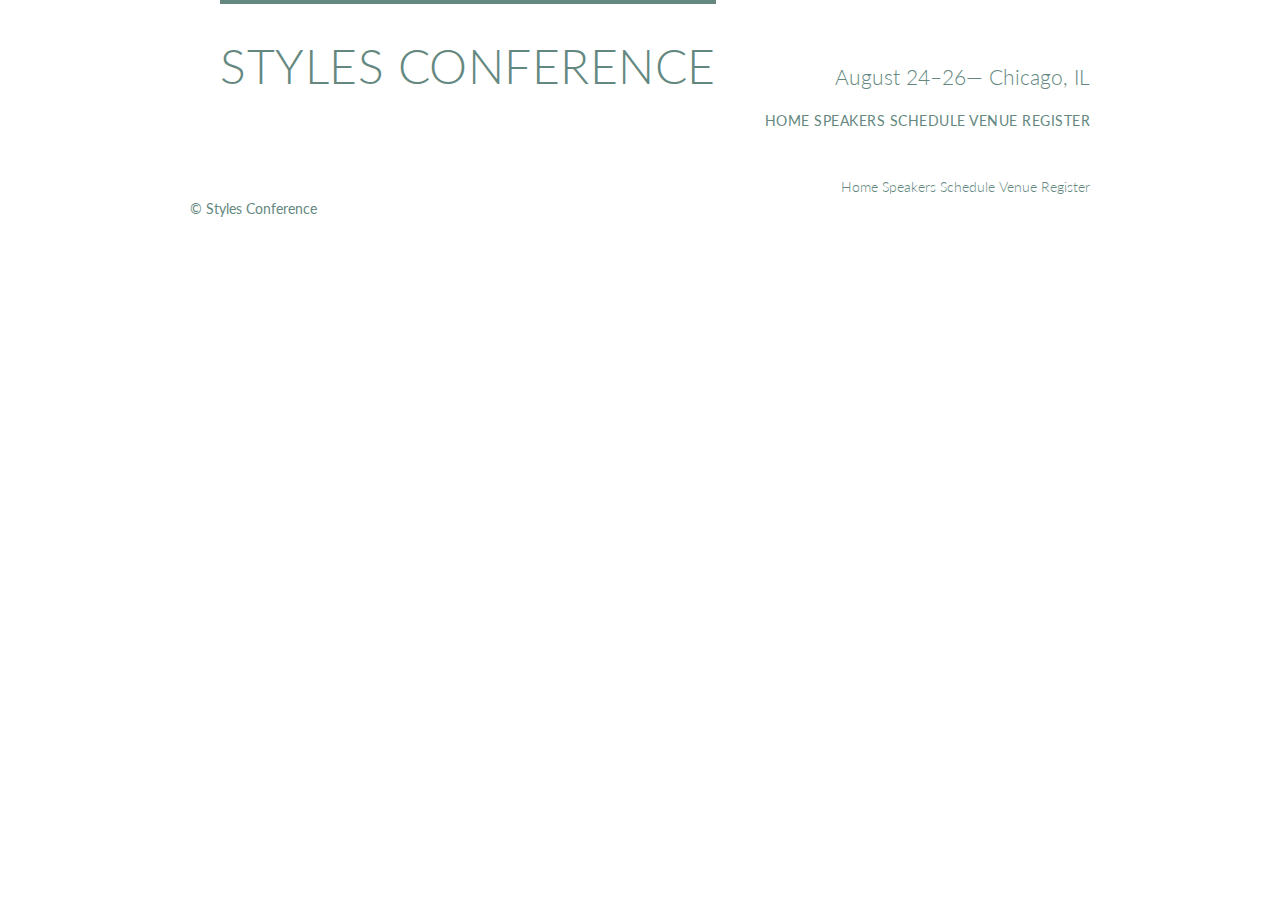
==== register.html @ 028f976f "Initial commit" ====
<!DOCTYPE html>
<html lang="en">
    <head>
        <meta charset="utf-8">
        <title>Styles Conference</title>
        <link rel="stylesheet" href="assets/stylesheets/main.css">
        <link href="https://fonts.googleapis.com/css?family=Lato:100,300,400" rel="stylesheet">
    </head>
    <body>
        <header class="container group">
            <section class="container">
                <h1 class="logo"><a href="index.html">Styles Conference</a></h1>
            </section>

            <h3 class="tagline">August 24&ndash;26&mdash; Chicago, IL</h3>
            <nav class="nav primary-nav">
                <a href="index.html">Home</a>
                <a href="speakers.html">Speakers</a>
                <a href="schedule.html">Schedule</a>
                <a href="venue.html">Venue</a>
                <a href="register.html">Register</a>
            </nav>
        </header>
        <footer class="primary-footer container group">
            <nav class="nav">
                <a href="index.html">Home</a>
                <a href="speakers.html">Speakers</a>
                <a href="schedule.html">Schedule</a>
                <a href="venue.html">Venue</a>
                <a href="register.html">Register</a>
            </nav>
            <small>&copy Styles Conference</small>
        </footer>
    </body>
</html>
---- assets/stylesheets/main.css ----
/* http://meyerweb.com/eric/tools/css/reset/
   v2.0 | 20110126
   License: none (public domain)
*/

html, body, div, span, applet, object, iframe,
h1, h2, h3, h4, h5, h6, p, blockquote, pre,
a, abbr, acronym, address, big, cite, code,
del, dfn, em, img, ins, kbd, q, s, samp,
small, strike, strong, sub, sup, tt, var,
b, u, i, center,
dl, dt, dd, ol, ul, li,
fieldset, form, label, legend,
table, caption, tbody, tfoot, thead, tr, th, td,
article, aside, canvas, details, embed,
figure, figcaption, footer, header, hgroup,
menu, nav, output, ruby, section, summary,
time, mark, audio, video {
	margin: 0;
	padding: 0;
	border: 0;
	font-size: 100%;
	font: inherit;
	vertical-align: baseline;
}
/* HTML5 display-role reset for older browsers */
article, aside, details, figcaption, figure,
footer, header, hgroup, menu, nav, section {
	display: block;
}
body {
	line-height: 1;
}
ol, ul {
	list-style: none;
}
blockquote, q {
	quotes: none;
}
blockquote:before, blockquote:after,
q:before, q:after {
	content: '';
	content: none;
}
table {
	border-collapse: collapse;
	border-spacing: 0;
}

/* =================================================
		CUSTOM STYLES
==================================================== */
body {
	color: #888;
	font: 300 16px/22px "Lato", "Open Sans", "Helvetica Neue", Helvetica, Arial, sans-serif;
}

/* ================================================
		GRID
=================================================== */
*,
*:before,
*:after {
		box-sizing: border-box;
}

.container,
.grid  {
	margin: 0 auto;
	width: 960px;
}
.container {
	padding-left: 30px;
	padding-right: 30px;
}

.grid,
.col-1-3,
.col-2-3 {
	padding-left: 15px;
	padding-right: 15px;
}

.col-1-3,
.col-2-3 {
	display: inline-block;
	vertical-align: top;
}

.col-1-3 {
	width: 33.33%;
}

.col-2-3 {
	width: 66.66%;
}

/* =================================================
		CLEARFIX
==================================================== */
.group:before,
.group:after {
	content: "";
	display: table;
}

.group:after {
	clear: both;
}

.group {
	clear: both;
	*zoom: 1;
}

/* =================================================
		TYPOGRAPHY
==================================================== */
h1, h3, h4, h5, p {
	margin-bottom: 22px;
}

h1, h2, h3, h4 {
	color: #648880;
}

h1 {
	font-size: 36px;
	line-height: 44px;
}

h2 {
	font-size: 24px;
	line-height: 44px;
}

h3 {
	font-size: 21px;
}

h4 {
	font-size: 18px;
}

h5 {
	color: #a9b2b9;
	font-size: 14px;
	font-weight: 400;
	text-transform: uppercase;
}

strong {
	font-weight: 400;
}

cite, em {
	font-style: italic;
}

/* =================================================
		LINKS
==================================================== */
a {
	color:#648880;
	text-decoration: none;
}

a:hover {
	color: #a9b2b9;
}

p a {
	border-bottom: 1px solid #dfe2e5;
}

/* =================================================
		BUTTONS
==================================================== */
.btn {
	border-radius: 5px;
	display: inline-block;
	margin: 0;
}

.btn-alt {
	border: 1px solid #dfe2e5;
	padding: 10px 30px;
}

/* =================================================
	  PRIMARY HEADER
==================================================== */
.logo {
	border-top: 4px solid #648880;
	float: left;
	font-size: 48px;
	/* font-weight: 100; */
	letter-spacing: .5px;
	line-height: 44px;
	padding: 40px 0 22px 0;
	text-transform: uppercase;
}

.tagline {
	margin: 66px 0 22px 0;
	text-align: right;
}

.primary-nav {
	font-size: 14px;
	font-weight: 400;
	letter-spacing: .5px;
	text-transform: uppercase;
}

/* =================================================
	  PRIMARY FOOTER
==================================================== */

.primary-footer {
	color: #648880;
	font-size: 14px;
	padding-bottom: 44px;
	padding-top: 44px;
}

.primary-footer small {
	float: left;
	font-weight: 400;
}

/* =================================================
	 NAVIGATION
==================================================== */
.nav {
	text-align: right;
}

/* =================================================
		HOME
==================================================== */
.hero {
	line-height: 44px;
	padding: 22px 80px 66px 80px;
	text-align: center;
}

.hero h2 {
	font-size: 36px;
}

.hero p {
	font-size: 24px;
	font-weight: 100;
}

.teaser a:hover h3 {
	color: #a9b2b9;
}
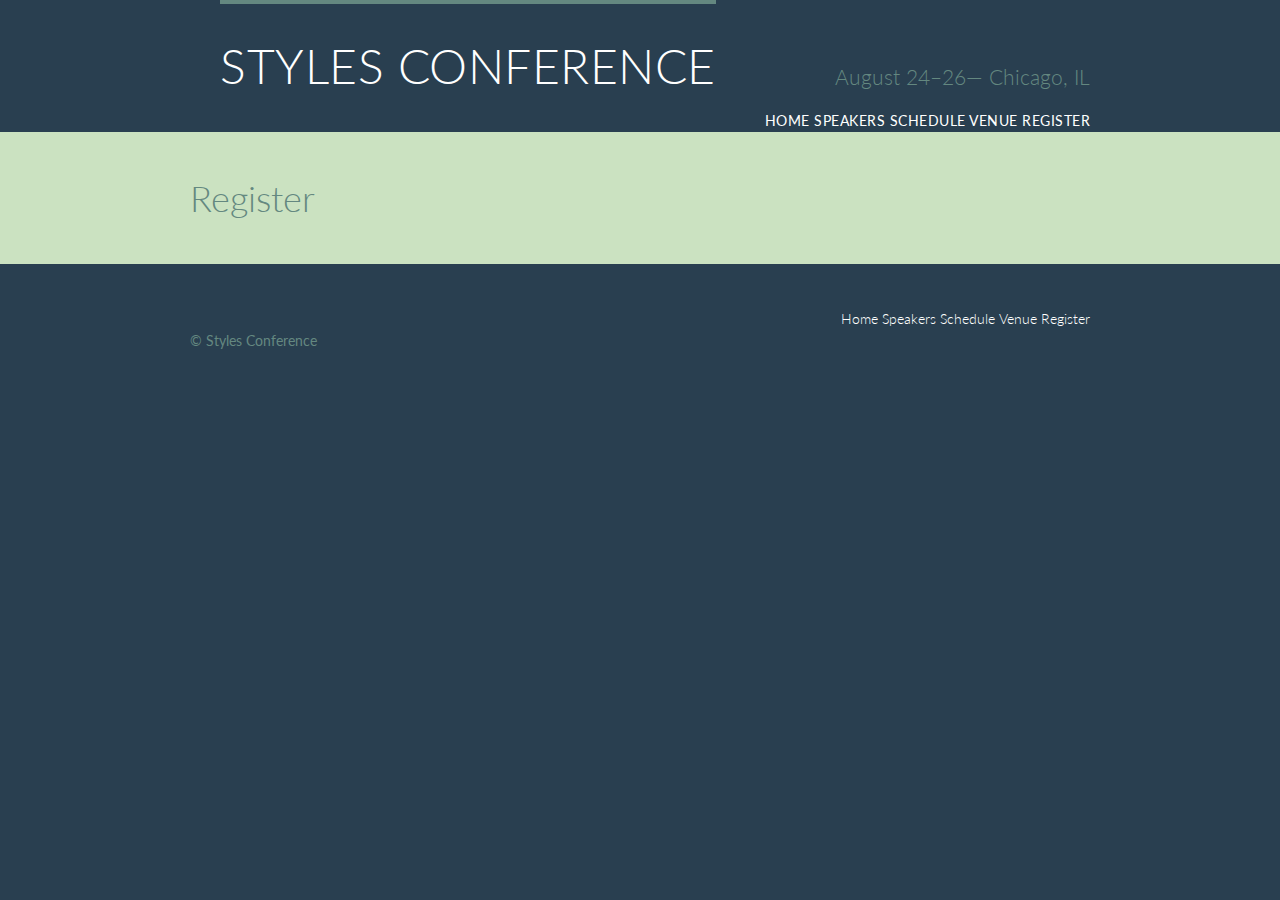
==== commit b126aaf6: "Lesson 7 Backgrounds and Gradients" ====
--- a/register.html
+++ b/register.html
@@ -7,7 +7,7 @@
         <link href="https://fonts.googleapis.com/css?family=Lato:100,300,400" rel="stylesheet">
     </head>
     <body>
-        <header class="container group">
+        <header class="primary-header container group">
             <section class="container">
                 <h1 class="logo"><a href="index.html">Styles Conference</a></h1>
             </section>
@@ -21,6 +21,13 @@
                 <a href="register.html">Register</a>
             </nav>
         </header>
+
+        <section class="row-alt">
+          <div class="container">
+            <h1>Register</h1>
+          </div>
+        </section>
+
         <footer class="primary-footer container group">
             <nav class="nav">
                 <a href="index.html">Home</a>
--- a/assets/stylesheets/main.css
+++ b/assets/stylesheets/main.css
@@ -51,6 +51,7 @@
 		CUSTOM STYLES
 ==================================================== */
 body {
+	background: #293f50;
 	color: #888;
 	font: 300 16px/22px "Lato", "Open Sans", "Helvetica Neue", Helvetica, Arial, sans-serif;
 }
@@ -96,7 +97,7 @@
 }
 
 /* =================================================
-		CLEARFIX
+								CLEARFIX
 ==================================================== */
 .group:before,
 .group:after {
@@ -114,7 +115,28 @@
 }
 
 /* =================================================
-		TYPOGRAPHY
+									ROWS
+==================================================== */
+.row,
+.row-alt {
+	min-width: 960px;
+}
+
+.row {
+	background: #fff;
+	min-width: 960px;
+	padding: 66px 0 44px 0;
+}
+
+.row-alt {
+	background: #cbe2c1;
+	background: -webkit-linear-gradient(to-right, #a1d3b0, #f6f1d3);
+	background: -moz-linear-gradient(to-right, #a1d3b0, #f6f1d3);
+	background: linear-gradient(to-right, #a1d3b0, #f6f1d3);
+	padding: 44px 0 22px 0;
+}
+/* =================================================
+					TYPOGRAPHY
 ==================================================== */
 h1, h3, h4, h5, p {
 	margin-bottom: 22px;
@@ -158,7 +180,18 @@
 }
 
 /* =================================================
-		LINKS
+									LEADS
+==================================================== */
+.lead {
+	text-align: center;
+}
+
+.lead p {
+	font-size: 21px;
+	line-height: 33px;
+}
+/* =================================================
+									LINKS
 ==================================================== */
 a {
 	color:#648880;
@@ -173,18 +206,38 @@
 	border-bottom: 1px solid #dfe2e5;
 }
 
+.primary-header a,
+.primary-footer a {
+	color: #fff;
+}
+
+.primary-header a:hover,
+.primary-footer a:hover {
+	color: #648880;
+}
+
 /* =================================================
 		BUTTONS
 ==================================================== */
 .btn {
 	border-radius: 5px;
+	color: #fff;
+	cursor: pointer;
 	display: inline-block;
+	font-weight: 400;
+	letter-spacing: .5px;
 	margin: 0;
+	text-transform: uppercase;
 }
 
 .btn-alt {
-	border: 1px solid #dfe2e5;
+	border: 1px solid #fff;
 	padding: 10px 30px;
+}
+
+.btn-alt:hover {
+	background: #fff;
+	color: #648880;
 }
 
 /* =================================================
@@ -240,6 +293,7 @@
 		HOME
 ==================================================== */
 .hero {
+	color: #fff;
 	line-height: 44px;
 	padding: 22px 80px 66px 80px;
 	text-align: center;
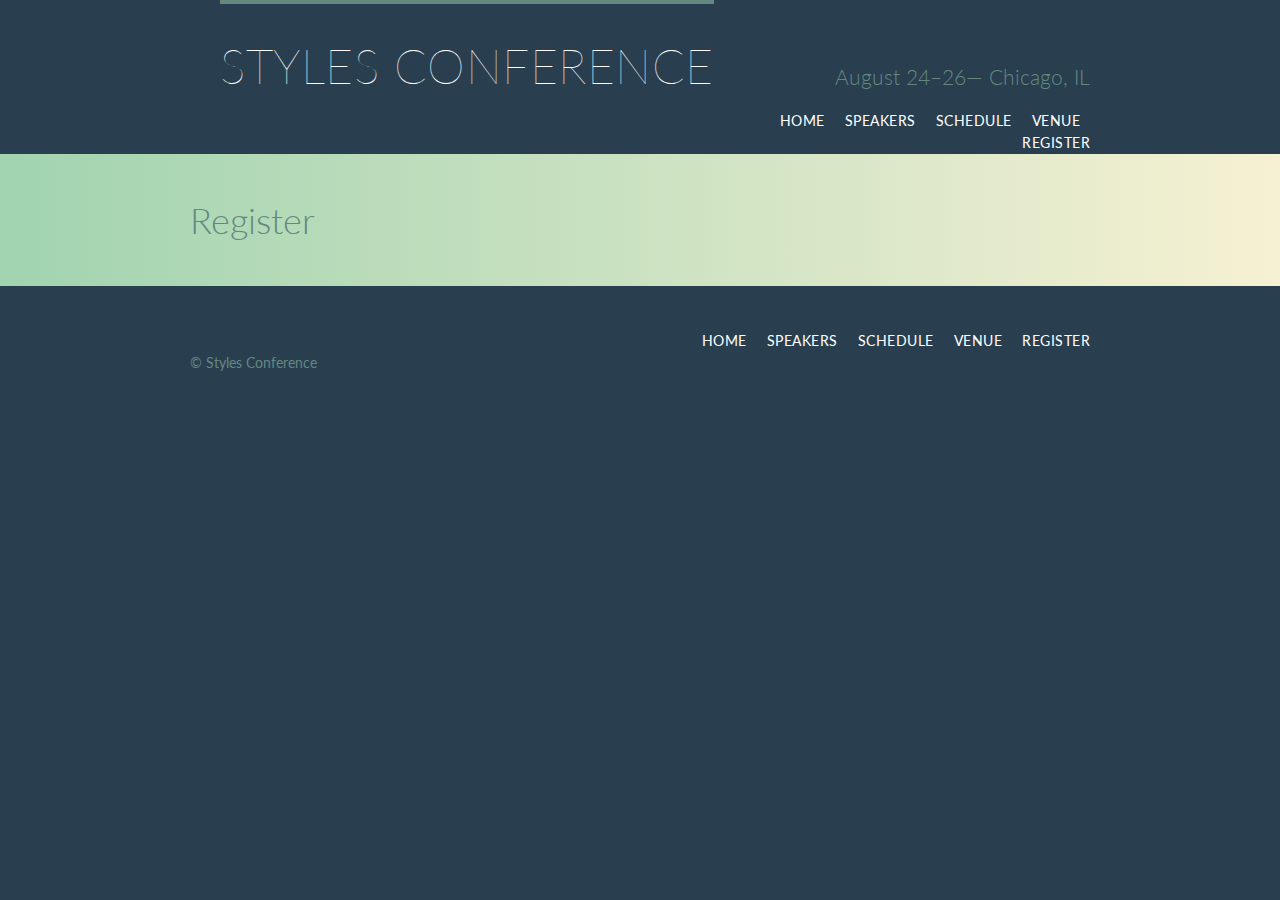
==== commit c698c2b5: "Lesson 8" ====
--- a/register.html
+++ b/register.html
@@ -14,11 +14,13 @@
 
             <h3 class="tagline">August 24&ndash;26&mdash; Chicago, IL</h3>
             <nav class="nav primary-nav">
-                <a href="index.html">Home</a>
-                <a href="speakers.html">Speakers</a>
-                <a href="schedule.html">Schedule</a>
-                <a href="venue.html">Venue</a>
-                <a href="register.html">Register</a>
+              <ul>
+                <li><a href="index.html">Home</a></li><!--
+                --><li><a href="speakers.html">Speakers</a></li><!--
+                --><li><a href="schedule.html">Schedule</a></li><!--
+                --><li><a href="venue.html">Venue</a></li><!--
+                --><li><a href="register.html">Register</a></li>
+              </ul>
             </nav>
         </header>
 
@@ -29,13 +31,15 @@
         </section>
 
         <footer class="primary-footer container group">
-            <nav class="nav">
-                <a href="index.html">Home</a>
-                <a href="speakers.html">Speakers</a>
-                <a href="schedule.html">Schedule</a>
-                <a href="venue.html">Venue</a>
-                <a href="register.html">Register</a>
-            </nav>
+          <nav class="nav primary-nav">
+            <ul>
+              <li><a href="index.html">Home</a></li><!--
+              --><li><a href="speakers.html">Speakers</a></li><!--
+              --><li><a href="schedule.html">Schedule</a></li><!--
+              --><li><a href="venue.html">Venue</a></li><!--
+              --><li><a href="register.html">Register</a></li>
+            </ul>
+          </nav>
             <small>&copy Styles Conference</small>
         </footer>
     </body>
--- a/assets/stylesheets/main.css
+++ b/assets/stylesheets/main.css
@@ -62,6 +62,8 @@
 *,
 *:before,
 *:after {
+	-webkit-box-sizing: border-box;
+	-moz-box-sizing: border-box;
 		box-sizing: border-box;
 }
 
@@ -70,6 +72,7 @@
 	margin: 0 auto;
 	width: 960px;
 }
+
 .container {
 	padding-left: 30px;
 	padding-right: 30px;
@@ -124,26 +127,27 @@
 
 .row {
 	background: #fff;
-	min-width: 960px;
 	padding: 66px 0 44px 0;
 }
 
 .row-alt {
 	background: #cbe2c1;
-	background: -webkit-linear-gradient(to-right, #a1d3b0, #f6f1d3);
-	background: -moz-linear-gradient(to-right, #a1d3b0, #f6f1d3);
-	background: linear-gradient(to-right, #a1d3b0, #f6f1d3);
+	background: -webkit-linear-gradient(to right, #a1d3b0, #f6f1d3);
+	background: -moz-linear-gradient(to right, #a1d3b0, #f6f1d3);
+	background: linear-gradient(to right, #a1d3b0, #f6f1d3);
 	padding: 44px 0 22px 0;
 }
+
 /* =================================================
 					TYPOGRAPHY
 ==================================================== */
+
+h1, h2, h3, h4 {
+	color: #648880;
+}
+
 h1, h3, h4, h5, p {
 	margin-bottom: 22px;
-}
-
-h1, h2, h3, h4 {
-	color: #648880;
 }
 
 h1 {
@@ -217,8 +221,9 @@
 }
 
 /* =================================================
-		BUTTONS
-==================================================== */
+								BUTTONS
+==================================================== */
+
 .btn {
 	border-radius: 5px;
 	color: #fff;
@@ -241,13 +246,13 @@
 }
 
 /* =================================================
-	  PRIMARY HEADER
+	  					PRIMARY HEADER
 ==================================================== */
 .logo {
 	border-top: 4px solid #648880;
 	float: left;
 	font-size: 48px;
-	/* font-weight: 100; */
+	font-weight: 100;
 	letter-spacing: .5px;
 	line-height: 44px;
 	padding: 40px 0 22px 0;
@@ -267,7 +272,7 @@
 }
 
 /* =================================================
-	  PRIMARY FOOTER
+	  					PRIMARY FOOTER
 ==================================================== */
 
 .primary-footer {
@@ -283,14 +288,25 @@
 }
 
 /* =================================================
-	 NAVIGATION
-==================================================== */
+	 						NAVIGATION
+==================================================== */
+
 .nav {
 	text-align: right;
 }
 
-/* =================================================
-		HOME
+.nav li {
+	display: inline-block;
+	margin: 0 10px;
+	vertical-align: top;
+}
+
+.nav li:last-child {
+	margin-right: 0;
+}
+
+/* =================================================
+									HOME
 ==================================================== */
 .hero {
 	color: #fff;
@@ -311,3 +327,17 @@
 .teaser a:hover h3 {
 	color: #a9b2b9;
 }
+
+/* =================================================
+							SPEAKERS
+==================================================== */
+.speaker {
+		margin-bottom: 44px;
+}
+.speaker-info {
+	border: 1px solid #dfe2e5;
+	border-radius: 5px;
+	margin-top: 88px;
+	padding: 22px 0;
+	text-align: center;
+}
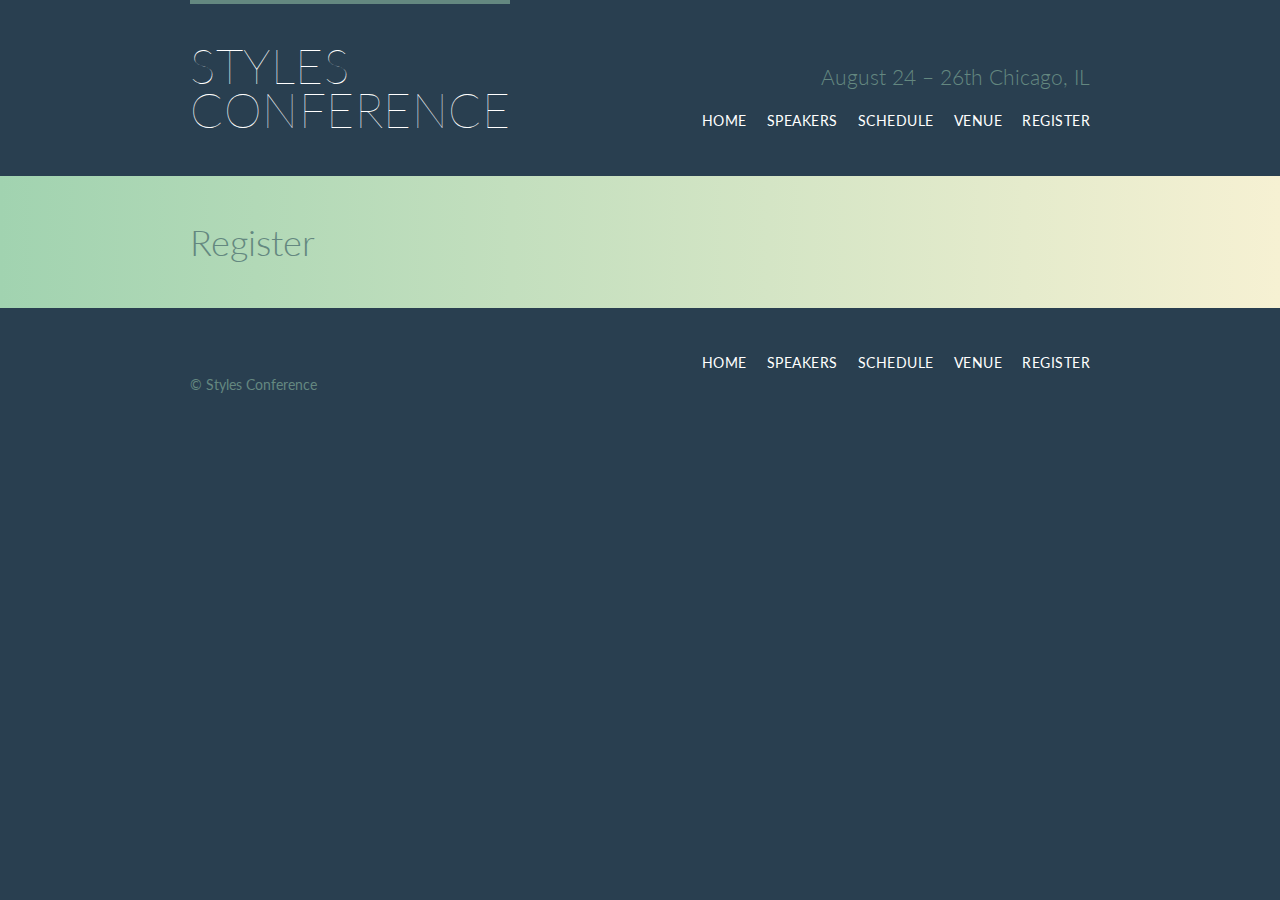
==== commit f010f577: "Adding Media -" ====
--- a/register.html
+++ b/register.html
@@ -7,22 +7,30 @@
         <link href="https://fonts.googleapis.com/css?family=Lato:100,300,400" rel="stylesheet">
     </head>
     <body>
-        <header class="primary-header container group">
-            <section class="container">
-                <h1 class="logo"><a href="index.html">Styles Conference</a></h1>
-            </section>
 
-            <h3 class="tagline">August 24&ndash;26&mdash; Chicago, IL</h3>
-            <nav class="nav primary-nav">
-              <ul>
-                <li><a href="index.html">Home</a></li><!--
-                --><li><a href="speakers.html">Speakers</a></li><!--
-                --><li><a href="schedule.html">Schedule</a></li><!--
-                --><li><a href="venue.html">Venue</a></li><!--
-                --><li><a href="register.html">Register</a></li>
-              </ul>
-            </nav>
-        </header>
+      <!-- HEADERS -->
+
+    <header class="primary-header container group">
+
+      <h1 class="logo">
+        <a href="index.html">Styles <br> Conference</a>
+      </h1>
+
+      <h3 class="tagline">August 24 &ndash; 26th Chicago, IL</h3>
+
+      <nav class="nav primary-nav">
+        <ul>
+          <li><a href="index.html">Home</a></li><!--
+       --><li><a href="speakers.html">Speakers</a></li><!--
+        --><li><a href="schedule.html">Schedule</a></li><!--
+        --><li><a href="venue.html">Venue</a></li><!--
+        --><li><a href="register.html">Register</a></li>
+        </ul>
+      </nav>
+
+    </header>
+
+
 
         <section class="row-alt">
           <div class="container">
--- a/assets/stylesheets/main.css
+++ b/assets/stylesheets/main.css
@@ -328,6 +328,13 @@
 	color: #a9b2b9;
 }
 
+.teaser img {
+	border-radius: 5px;
+	display: block;
+	margin-bottom: 22px;
+	max-width: 100%;
+}
+
 /* =================================================
 							SPEAKERS
 ==================================================== */
@@ -338,6 +345,28 @@
 	border: 1px solid #dfe2e5;
 	border-radius: 5px;
 	margin-top: 88px;
-	padding: 22px 0;
+	padding-bottom: 22px;
 	text-align: center;
 }
+
+.speaker-info img {
+	border-radius: 50%;
+	height: 130px;
+	margin: -66px 0 22px 0;
+	vertical-align: top;
+}
+
+/* =================================================
+							VENUE
+==================================================== */
+.venue-theatre {
+	margin-bottom: 66px;
+}
+
+.venue-hotel {
+	margin-bottom: 22px;
+}
+
+.venue-map {
+	height: 264px;
+}
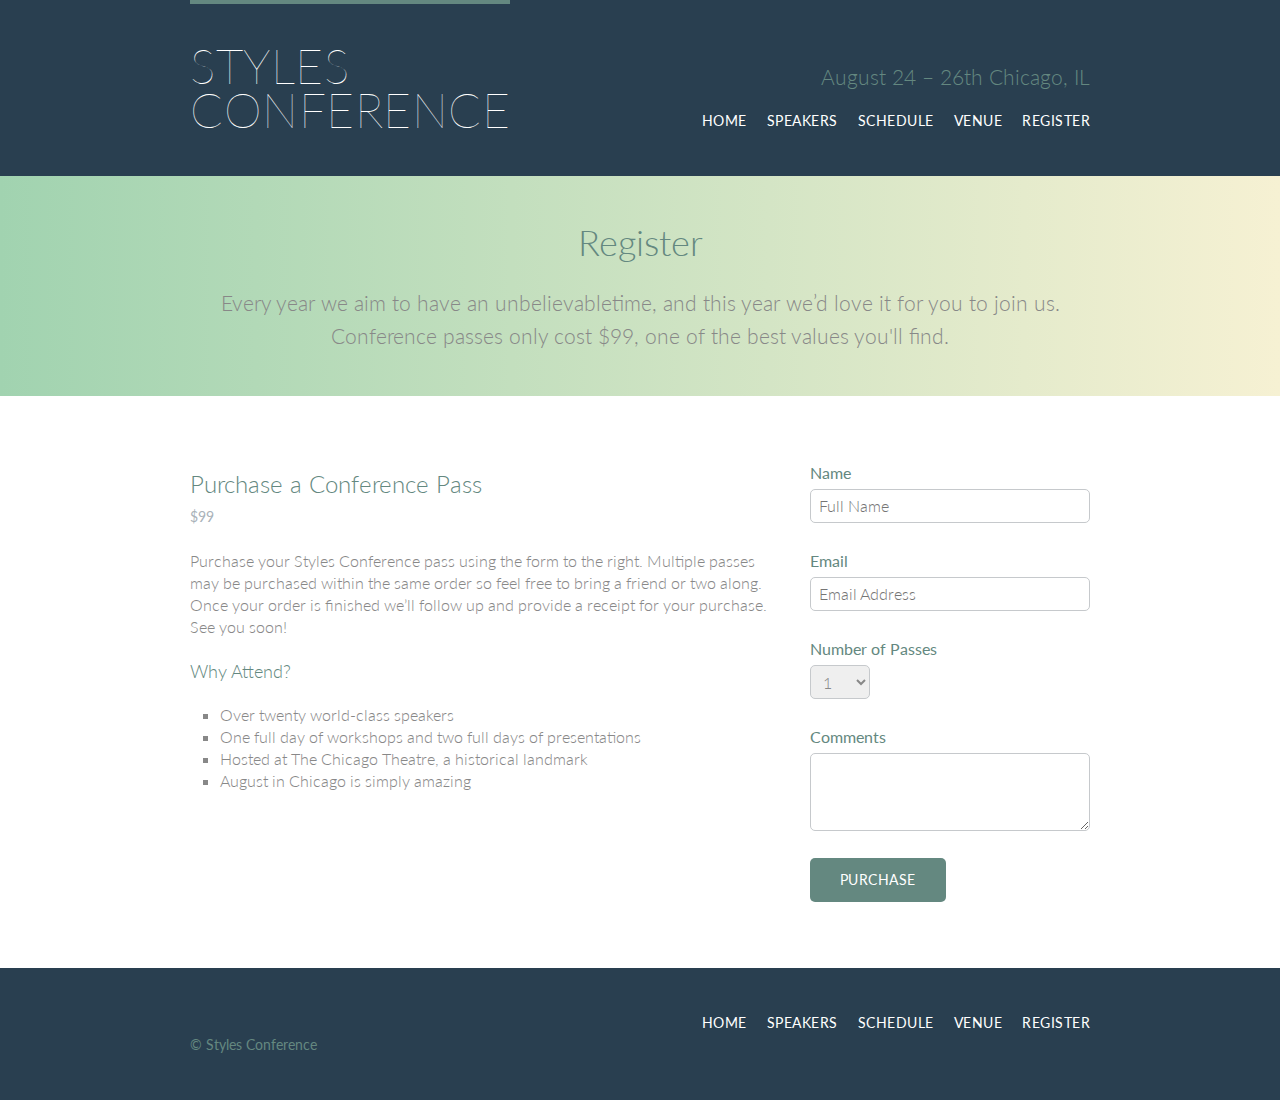
==== commit 53655324: "Lesson 10" ====
--- a/register.html
+++ b/register.html
@@ -8,7 +8,7 @@
     </head>
     <body>
 
-      <!-- HEADERS -->
+      <!-- HEADER -->
 
     <header class="primary-header container group">
 
@@ -30,14 +30,85 @@
 
     </header>
 
+        <!-- LEAD -->
+
+        <section class="row-alt">
+          <div class="lead container">
+
+            <h1>Register</h1>
+
+            <p>Every year we aim to have an unbelievabletime, and this year we&#8217;d love it for you to join us. Conference passes only cost $99, one of the best values you'll find.</p>
+
+          </div><!-- END CONTAINER -->
+        </section><!-- END ROW ALT -->
+
+        <!-- MAIN CONTENT  -->
+        <section class="row">
+          <div class="grid">
+
+            <!-- DETAILS -->
+
+            <section class="col-2-3">
+
+              <h2>Purchase a Conference Pass</h2>
+              <h5>$99</h5>
+
+              <p>Purchase your Styles Conference pass using the form to the right. Multiple passes may be purchased within the same order so feel free to bring a friend or two along. Once your order is finished we&#8217;ll follow up and provide a receipt for your purchase. See you soon!</p>
+
+              <h4>Why Attend?</h4>
+
+              <ul class="why-attend">
+                <li>Over twenty world-class speakers</li>
+                <li>One full day of workshops and two full days of presentations</li>
+                <li>Hosted at The Chicago Theatre, a historical landmark</li>
+                <li>August in Chicago is simply amazing</li>
+              </ul>
+
+          </section><!--
+
+              REGISTRATION FORM
+
+          --><form class="col-1-3" action="#" method="post">
+
+              <fieldset class="register-group">
+
+                <label >
+                  Name
+                  <input type="text" name="name" placeholder="Full Name" required>
+                </label>
+
+                <label>
+                  Email
+                  <input type="email" name="email" placeholder="Email Address" required>
+                </label>
+
+                <label>
+                  Number of Passes
+                  <select name="quantity" required>
+                    <option value="1" selected>1</option>
+                    <option value="2">2</option>
+                    <option value="3">3</option>
+                    <option value="4">4</option>
+                    <option value="5">5</option>
+                  </select>
+                </label>
+
+                <label>
+                  Comments
+                  <textarea name="comments"></textarea>
+                </label>
+
+              </fieldset>
+
+              <input class="btn btn-default" type="submit" name="submit" value="Purchase">
+
+            </form>
+
+        </div><!-- END GRID -->
+      </section><!-- END ROW -->
 
 
-        <section class="row-alt">
-          <div class="container">
-            <h1>Register</h1>
-          </div>
-        </section>
-
+          <!-- FOOTER -->
         <footer class="primary-footer container group">
           <nav class="nav primary-nav">
             <ul>
--- a/assets/stylesheets/main.css
+++ b/assets/stylesheets/main.css
@@ -235,6 +235,17 @@
 	text-transform: uppercase;
 }
 
+.btn-default {
+	border: 0;
+	background: #648880;
+	padding: 11px 30px;
+	font-size: 14px;
+}
+
+.btn-default:hover {
+	background: #77a198;
+}
+
 .btn-alt {
 	border: 1px solid #fff;
 	padding: 10px 30px;
@@ -244,6 +255,8 @@
 	background: #fff;
 	color: #648880;
 }
+
+
 
 /* =================================================
 	  					PRIMARY HEADER
@@ -370,3 +383,52 @@
 .venue-map {
 	height: 264px;
 }
+
+/* =================================================
+							Register
+==================================================== */
+.why-attend {
+	list-style: square;
+	margin: 0 0 22px 30px;
+}
+
+form {
+	margin-bottom: 22px;
+}
+
+input,
+select,
+textarea {
+	font: 300 16px/22px "Lato", "Open Sans", "Helvetica Neue", Helvetica, Arial, sans-serif;
+}
+
+.register-group label {
+	color: #648880;
+	cursor: pointer;
+	font-weight: 400;
+}
+
+.register-group input,
+.register-group select,
+.register-group textarea {
+	border: 1px solid #c6c9cc;
+	border-radius: 5px;
+	color: #888;
+	display: block;
+	margin: 5px 0 27px 0;
+	padding: 5px 8px;
+}
+
+.register-group input,
+.register-group textarea {
+	width: 100%;
+}
+
+.register-group select {
+	height: 34px;
+	width: 60px;
+}
+
+.register-group textarea {
+	height: 78px;
+}
